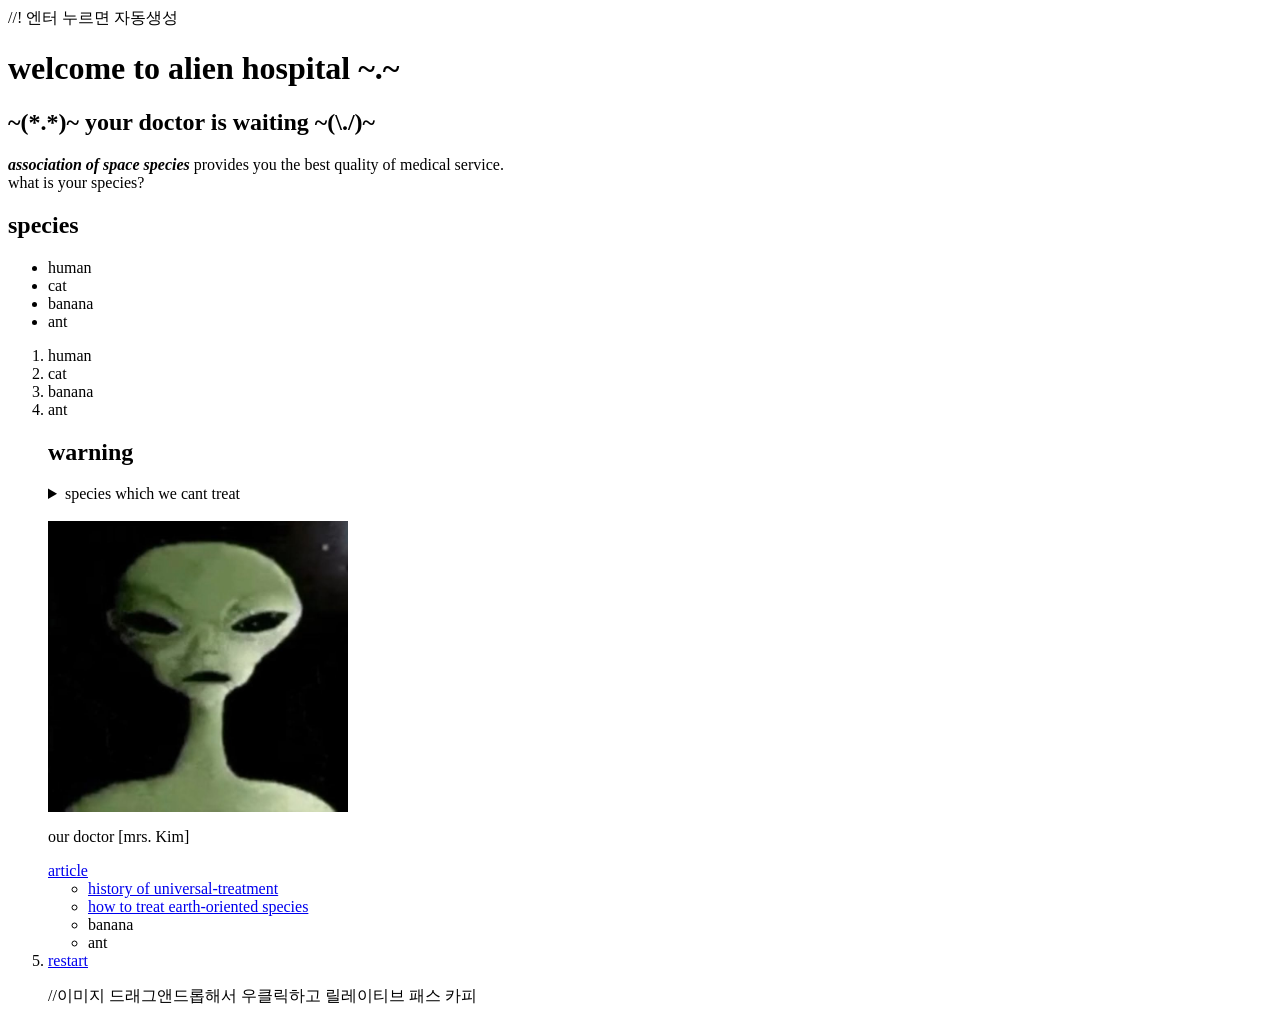
==== index.html @ 28d59692 "learning" ====
//! 엔터 누르면 자동생성

<!doctype html>
<html lang="en">
  <head>
    <meta charset="UTF-8" />
    <meta name="viewport" content="width=device-width, initial-scale=1.0" />
    <title>MASS</title>
  </head>
  <body>
    <h1>welcome to alien hospital ~.~</h1>
    <h2>~(*.*)~ your doctor is waiting ~(\./)~</h2>
    <p>
      <strong><em> association of space species</em></strong> provides you the
      best quality of medical service.<br />
      what is your species?
    </p>
    <h2>species</h2>
    <p>
        <ul>
        <li>human</li>
        <li>cat</li>
        <li>banana</li>
        <li>ant</li>
        </ul>

         <ol>
        <li>human</li>
        <li>cat</li>
        <li>banana</li>
        <li>ant</li>
        </0l>
        <dr />

        <h2>warning</h2>
        <details>
            <summary>species which we cant treat</summary>
            <p> species not belongs to solor system</p>
            <p> species which doesnt have organs</p>
        </details>
        <br>
        <img src="_.jpeg" alt="alien doctor" width="300px" />
        <p>our doctor [mrs. Kim]</p>
        <a href="https://www.dongascience.com/ko/news/71204">article</a>

        <ul>
        <li><a href="https://kr.pinterest.com/pin/477944579224676253/">history of universal-treatment</a></li>
        <li><a href="https://kr.pinterest.com/pin/477944579224676253/">how to treat earth-oriented species</a></li>
        <li>banana</li>
        <li>ant</li>
        </ul>
        <li>
            <a href="h1">restart</a>
        </li>
    </p>
  </body>
</html>
//이미지 드래그앤드롭해서 우클릭하고 릴레이티브 패스 카피
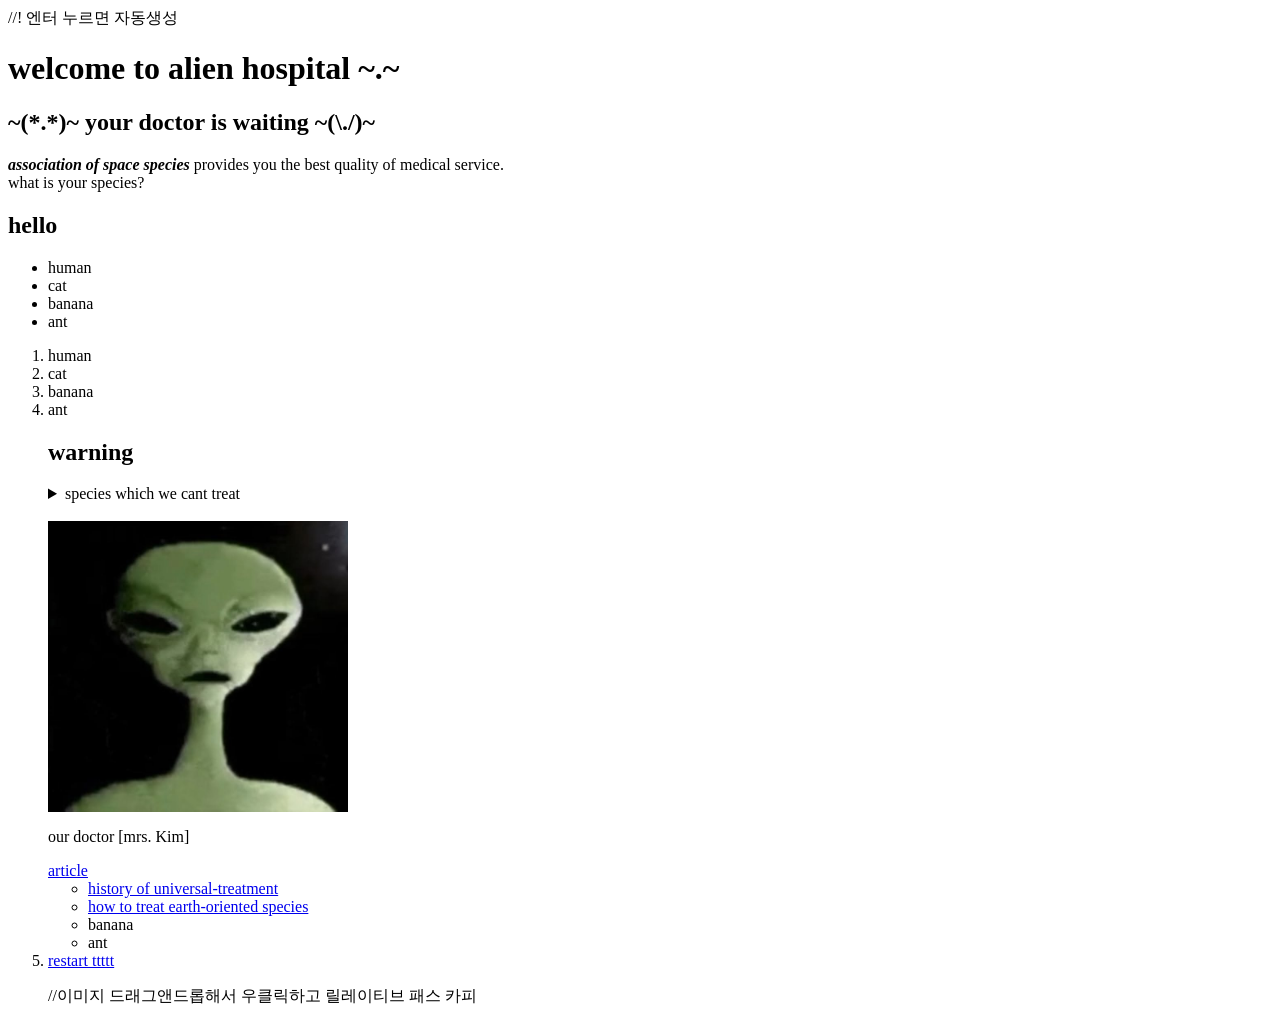
==== commit 07d061e8: "Update index.html" ====
--- a/index.html
+++ b/index.html
@@ -15,7 +15,7 @@
       best quality of medical service.<br />
       what is your species?
     </p>
-    <h2>species</h2>
+    <h2>hello</h2>
     <p>
         <ul>
         <li>human</li>
@@ -50,7 +50,7 @@
         <li>ant</li>
         </ul>
         <li>
-            <a href="h1">restart</a>
+            <a href="h1">restart ttttt</a>
         </li>
     </p>
   </body>
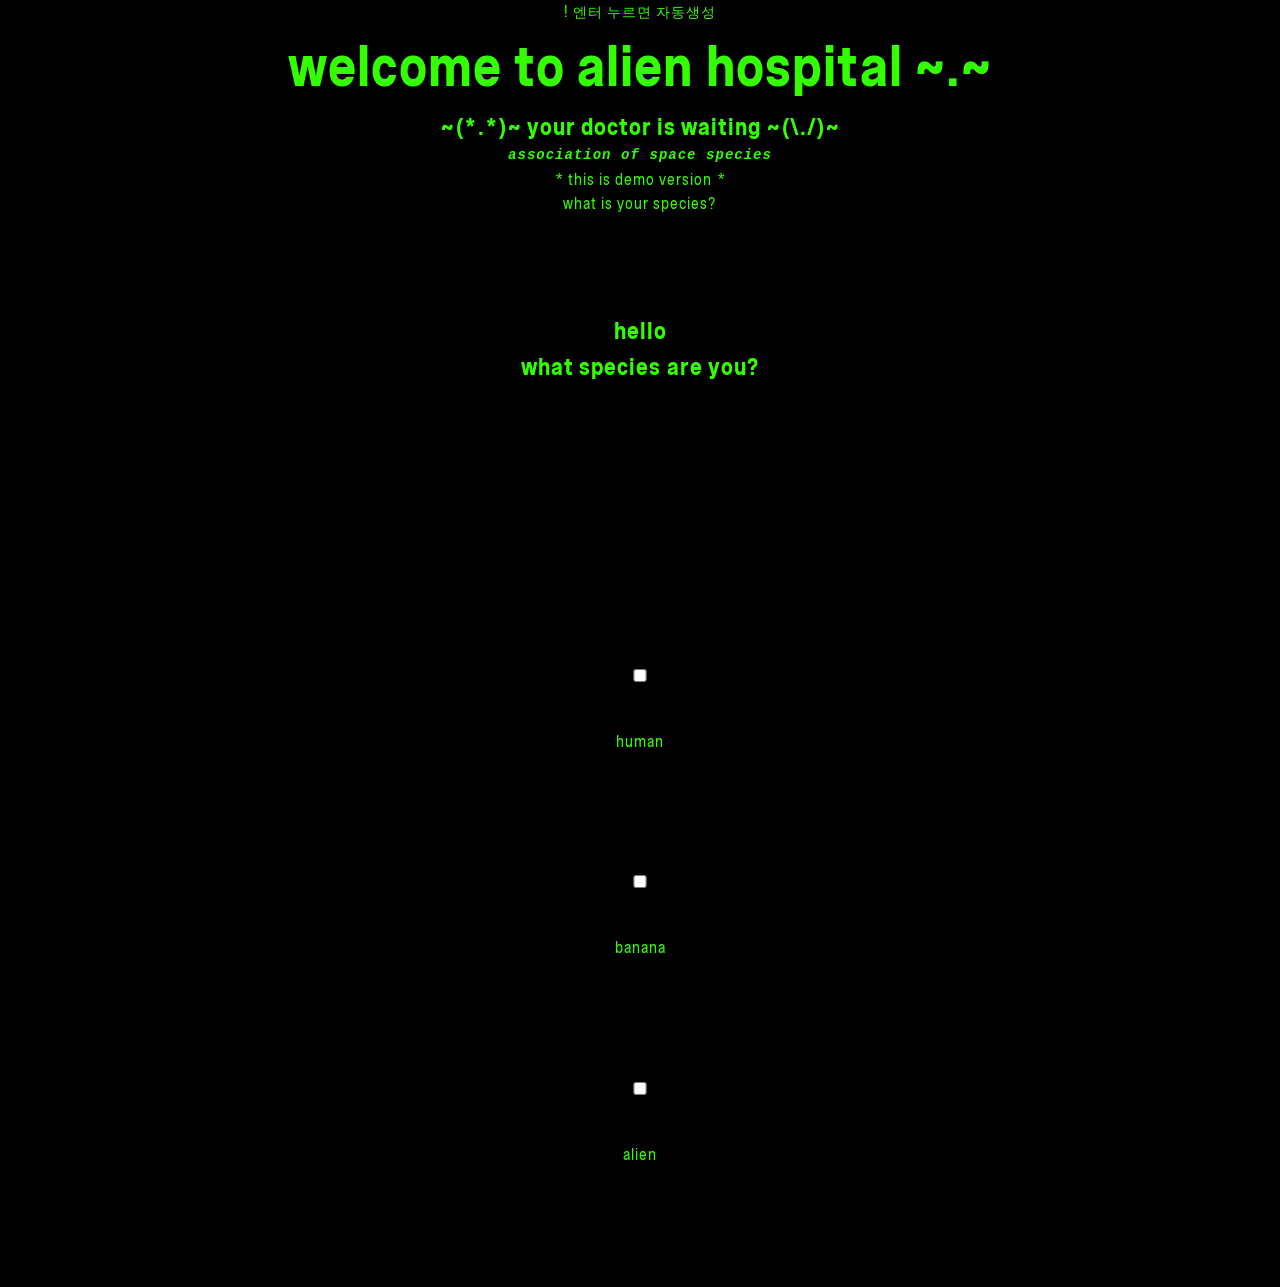
==== commit 1f3399d3: "wow" ====
--- a/index.html
+++ b/index.html
@@ -1,35 +1,135 @@
-//! 엔터 누르면 자동생성
+! 엔터 누르면 자동생성
 
 <!doctype html>
 <html lang="en">
   <head>
     <meta charset="UTF-8" />
     <meta name="viewport" content="width=device-width, initial-scale=1.0" />
+    <link rel="stylesheet" href="alien.css" />
+    <link rel="preconnect" href="https://fonts.googleapis.com" />
+    <link rel="preconnect" href="https://fonts.gstatic.com" crossorigin />
+    <link
+      href="https://fonts.googleapis.com/css2?family=Cossette+Texte:wght@400;700&family=Dongle&family=Outfit:wght@100..900&family=Roboto+Flex:opsz,wght,XOPQ,XTRA,YOPQ,YTDE,YTFI,YTLC,YTUC@8..144,100..1000,96,468,79,-203,738,514,712&display=swap"
+      rel="stylesheet"
+    />
     <title>MASS</title>
   </head>
+  <style>
+    .one {
+      text-align: center;
+      margin-top: 10px;
+      display: flex;
+  flex-direction: column;
+  gap: 12px;
+    }
+    .check-item {
+  display: flex;
+  align-items: center;
+  gap: 12px;
+  cursor: pointer;
+  font-family: var(--font-mono);
+  font-size: 1rem;
+}
+
+/* hide the default browser checkbox */
+.check-item input[type="checkbox"] {
+  display: none;
+}
+
+/* custom checkbox box */
+.checkmark {
+  width: 24px;
+  height: 24px;
+  border: 2px solid var(--black);
+  border-radius: 4px;
+  background: var(--white);
+  flex-shrink: 0;
+  transition: 0.2s ease;
+  position: relative;
+}
+
+/* checkmark tick — shown when checked */
+.check-item input:checked + .checkmark::after {
+  content: '';
+  position: absolute;
+  top: 3px;
+  left: 6px;
+  width: 6px;
+  height: 12px;
+  border: 2px solid var(--black);
+  border-top: none;
+  border-left: none;
+  transform: rotate(45deg);
+}
+
+/* background turns green when checked */
+.check-item input:checked + .checkmark {
+  background: var(--green);
+  border-color: var(--black);
+}
+
+/* text gets strikethrough when checked */
+.check-item input:checked ~ .check-text {
+  text-decoration: line-through;
+  color: var(--green);
+}
+
+
+
+  
+  </style>
   <body>
     <h1>welcome to alien hospital ~.~</h1>
     <h2>~(*.*)~ your doctor is waiting ~(\./)~</h2>
     <p>
-      <strong><em> association of space species</em></strong> provides you the
-      best quality of medical service.<br />
+      <strong class="mass"><em> association of space species</em></strong
+      ><br />* this is demo version *<br />
       what is your species?
     </p>
-    <h2>hello</h2>
-    <p>
-        <ul>
+    <br /><br />
+    <h2 class="one">
+      hello<br />
+      what species are you?
+    </h2>
+    <br />
+    <p class="one">
+      <div class="one">
+  <label class="one">
+    <input type="checkbox" />
+    <span class="checkmark"></span>
+    <span class="check-text">human</span>
+  </label>
+
+  <label class="one">
+    <input type="checkbox" />
+    <span class="checkmark"></span>
+    <span class="check-text">banana</span>
+  </label>
+
+  <label class="one">
+    <input type="checkbox" />
+    <span class="checkmark"></span>
+    <span class="check-text">alien</span>
+  </label>
+</div>
+      
+    </p>
+
+    <!-- <p>
+        <ul class="one">
         <li>human</li>
         <li>cat</li>
         <li>banana</li>
         <li>ant</li>
         </ul>
 
-         <ol>
+         <ol class="one">
         <li>human</li>
         <li>cat</li>
         <li>banana</li>
         <li>ant</li>
-        </0l>
+        </ol>
+        
         <dr />
 
         <h2>warning</h2>
@@ -52,7 +152,7 @@
         <li>
             <a href="h1">restart ttttt</a>
         </li>
-    </p>
+    </p>*/ -->
   </body>
 </html>
-//이미지 드래그앤드롭해서 우클릭하고 릴레이티브 패스 카피+<!-- //이미지 드래그앤드롭해서 우클릭하고 릴레이티브 패스 카피 -->
--- a/alien.css
+++ b/alien.css
@@ -0,0 +1,48 @@
+/*외부 파일 쓰면 외부 css - style 코드 쓰면 내부 css -> html에 css 기능을 불러와 쓰는 것
+선택자 + 선언 블록 -> 선택자가 html 파일과 연결하는 기능/ 선언블록이 구체적인 외형 선언
+reset.css -> html의 기본 스타일은 각 브라우저마다 다름 -> 리셋 코드로 전부다 백지화
+단위에는 절대 단위와 상대 단위가 있는데 -> 상대 단위는 부모요소나 브라우저에 맞춰 상대적으로 적용되는 값
+마이크로 타이포그래피... 요것도 원래 css.. 그래서 style 태그에 잇엇군
+글고 피피티에 화면 레이아웃 부분을 열심히 참고하자... 많이 헷갈렸으니까
+와 빈 공백도 컴퓨터가 아스키 코드로 해석한대
+r그리고 탑다운 방식이라 아래 있는 코드가 최종 반영됨*/
+* {
+  margin: 0;
+  padding: 0;
+}
+body {
+  background: black;
+  color: 33FF00;
+  font-family: "Cossette Texte";
+  font-size: 14px;
+  letter-spacing: 1px;
+  font-weight: 400;
+  line-height: 1.7;
+  word-spacing: 0.2px;
+  word-break: keep-all; /*하이픈 빼기*/
+  text-align: center;
+  margin: auto
+  padding: 20;
+}
+h1{
+    font-size: 50px;
+}
+/* ul li {
+   text-align: left;
+} */
+.mass {
+    font-family: 'Courier New', Courier, monospace;
+}
+/* id는 원앤온리(#사용)... class(.사용)는 여러 대상 선택 가능*/
+
+.one {
+    margin: 20;
+    padding: 20;
+    border: 2cm;
+    text-align: left;
+    padding: 40;
+}
+
+.one :hover {
+    color: magenta;
+}
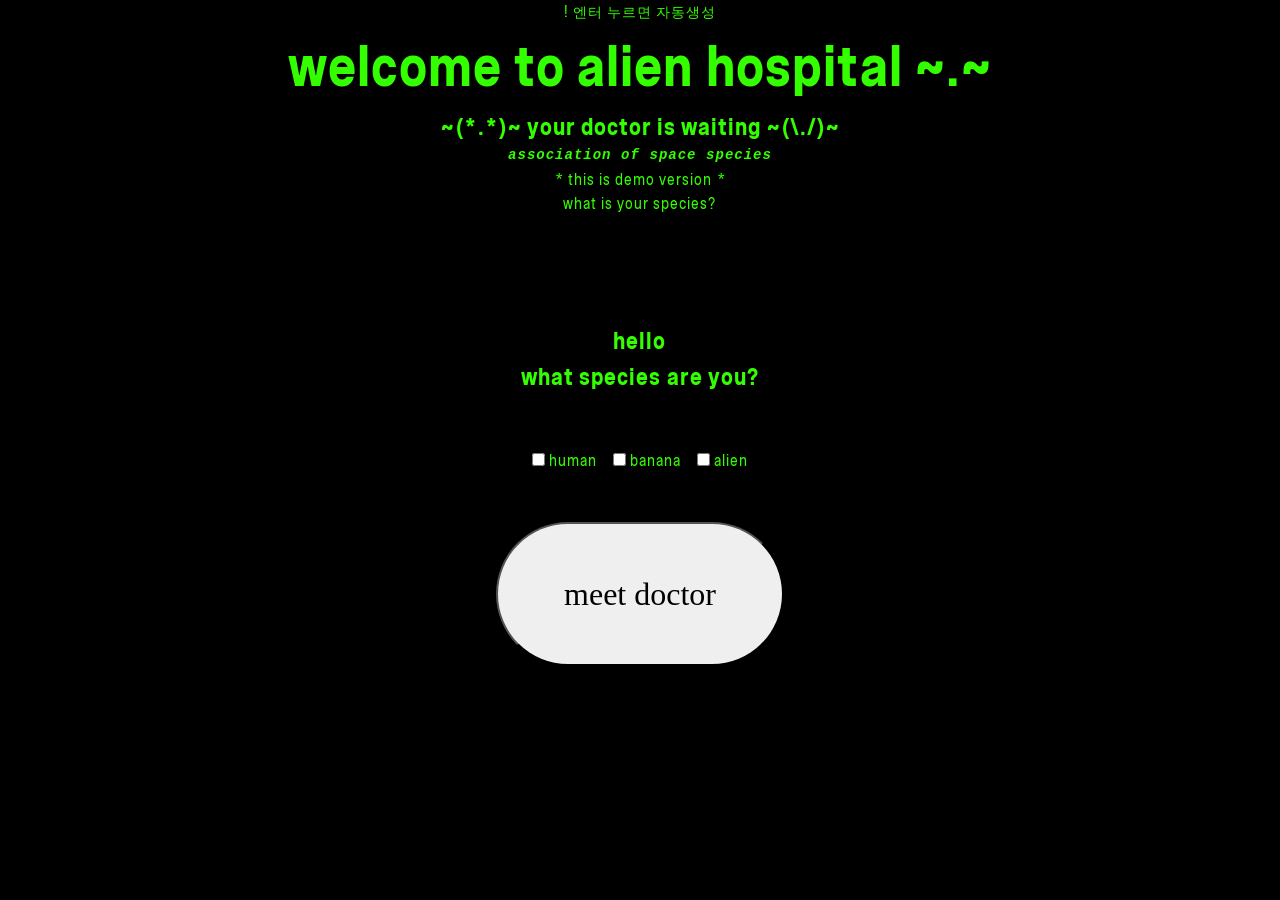
==== commit c168fefc: "Update index.html" ====
--- a/index.html
+++ b/index.html
@@ -16,67 +16,88 @@
   </head>
   <style>
     .one {
+      display: flex;
+      flex-direction: row; /* ← changes from column to side by side */
+      flex-wrap: wrap; /* ← wraps to next line if too many items */
+      gap: 16px; /* ← space between each item */
+      justify-content: center;
       text-align: center;
-      margin-top: 10px;
+    }
+    .one2 {
       display: flex;
-  flex-direction: column;
-  gap: 12px;
+      flex-direction: row; /* ← changes from column to side by side */
+      flex-wrap: wrap; /* ← wraps to next line if too many items */
+      gap: 16px; /* ← space between each item */
+      justify-content: center;
+      text-align: center;
+      margin-top: -30;
     }
     .check-item {
-  display: flex;
-  align-items: center;
-  gap: 12px;
-  cursor: pointer;
-  font-family: var(--font-mono);
-  font-size: 1rem;
-}
+      display: flex;
+      align-items: center;
+      gap: 12px;
+      cursor: pointer;
+      font-family: var(--font-mono);
+      font-size: 1rem;
+    }
 
-/* hide the default browser checkbox */
-.check-item input[type="checkbox"] {
-  display: none;
-}
+    /* hide the default browser checkbox */
+    .check-item input[type="checkbox"] {
+      display: none;
+    }
 
-/* custom checkbox box */
-.checkmark {
-  width: 24px;
-  height: 24px;
-  border: 2px solid var(--black);
-  border-radius: 4px;
-  background: var(--white);
-  flex-shrink: 0;
-  transition: 0.2s ease;
-  position: relative;
-}
+    /* custom checkbox box */
+    .checkmark {
+      width: 24px;
+      height: 24px;
+      border: 2px solid var(--black);
+      border-radius: 4px;
+      background: var(--white);
+      flex-shrink: 0;
+      transition: 0.2s ease;
+      position: relative;
+    }
 
-/* checkmark tick — shown when checked */
-.check-item input:checked + .checkmark::after {
-  content: '';
-  position: absolute;
-  top: 3px;
-  left: 6px;
-  width: 6px;
-  height: 12px;
-  border: 2px solid var(--black);
-  border-top: none;
-  border-left: none;
-  transform: rotate(45deg);
-}
+    /* checkmark tick — shown when checked */
+    .check-item input:checked + .checkmark::after {
+      content: "";
+      position: absolute;
+      top: 3px;
+      left: 6px;
+      width: 6px;
+      height: 12px;
+      border: 2px solid var(--black);
+      border-top: none;
+      border-left: none;
+      transform: rotate(45deg);
+    }
 
-/* background turns green when checked */
-.check-item input:checked + .checkmark {
-  background: var(--green);
-  border-color: var(--black);
-}
+    /* background turns green when checked */
+    .check-item input:checked + .checkmark {
+      background: var(--green);
+      border-color: var(--black);
+    }
 
-/* text gets strikethrough when checked */
-.check-item input:checked ~ .check-text {
-  text-decoration: line-through;
-  color: var(--green);
-}
+    /* text gets strikethrough when checked */
+    .check-item input:checked ~ .check-text {
+      text-decoration: line-through;
+      color: var(--green);
+    }
 
+    .mainB {
+      align-items: center;
+      width: 18rem;
+      height: 9rem;
+      font-family: FUTURA;
+      font-size: 2rem;
+      margin-top: 50px;
+      border-radius: 200px;
+    }
 
-
-  
+    .mainB:hover {
+      background: rgb(0, 255, 0);
+      text-color: var(--black);
+    }
   </style>
   <body>
     <h1>welcome to alien hospital ~.~</h1>
@@ -92,28 +113,30 @@
       what species are you?
     </h2>
     <br />
-    <p class="one">
-      <div class="one">
-  <label class="one">
-    <input type="checkbox" />
-    <span class="checkmark"></span>
-    <span class="check-text">human</span>
-  </label>
 
-  <label class="one">
-    <input type="checkbox" />
-    <span class="checkmark"></span>
-    <span class="check-text">banana</span>
-  </label>
+    <div class="one2">
+      <label>
+        <input type="checkbox" />
+        <span class="checkmark"></span>
+        <span class="check-text">human</span>
+      </label>
 
-  <label class="one">
-    <input type="checkbox" />
-    <span class="checkmark"></span>
-    <span class="check-text">alien</span>
-  </label>
-</div>
-      
-    </p>
+      <label>
+        <input type="checkbox" />
+        <span class="checkmark"></span>
+        <span class="check-text">banana</span>
+      </label>
+
+      <label>
+        <input type="checkbox" />
+        <span class="checkmark"></span>
+        <span class="check-text">alien</span>
+      </label>
+    </div>
+
+    <button class="mainB" onclick="window.location.href = 'main.html'">
+      meet doctor
+    </button>
 
     <!-- <p>
         <ul class="one">
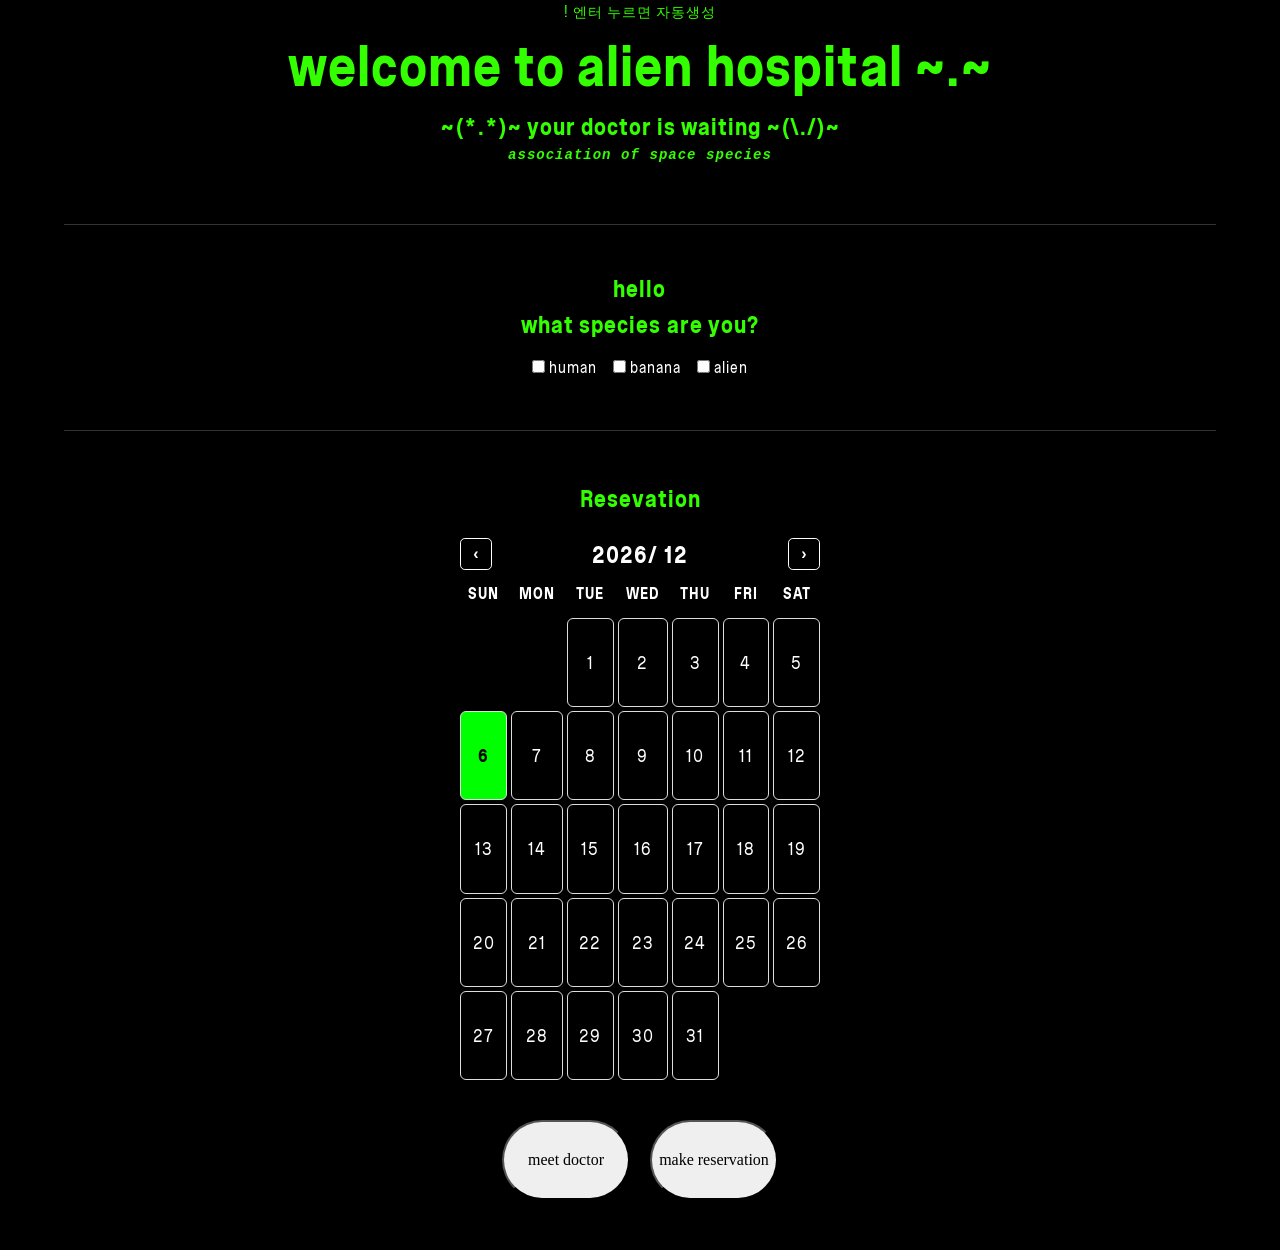
==== commit adf125d0: "11" ====
--- a/index.html
+++ b/index.html
@@ -17,20 +17,23 @@
   <style>
     .one {
       display: flex;
-      flex-direction: row; /* ← changes from column to side by side */
-      flex-wrap: wrap; /* ← wraps to next line if too many items */
-      gap: 16px; /* ← space between each item */
+      flex-direction: row;
+      flex-wrap: wrap;
+      gap: 16px;
       justify-content: center;
       text-align: center;
+      margin-top: -50px;
     }
     .one2 {
       display: flex;
-      flex-direction: row; /* ← changes from column to side by side */
-      flex-wrap: wrap; /* ← wraps to next line if too many items */
-      gap: 16px; /* ← space between each item */
+      flex-direction: row;
+      flex-wrap: wrap;
+      gap: 16px;
       justify-content: center;
       text-align: center;
-      margin-top: -30;
+      margin-top: -70;
+      color: white;
+      margin-bottom: 50px;
     }
     .check-item {
       display: flex;
@@ -41,12 +44,10 @@
       font-size: 1rem;
     }
 
-    /* hide the default browser checkbox */
     .check-item input[type="checkbox"] {
       display: none;
     }
 
-    /* custom checkbox box */
     .checkmark {
       width: 24px;
       height: 24px;
@@ -58,7 +59,6 @@
       position: relative;
     }
 
-    /* checkmark tick — shown when checked */
     .check-item input:checked + .checkmark::after {
       content: "";
       position: absolute;
@@ -72,25 +72,32 @@
       transform: rotate(45deg);
     }
 
-    /* background turns green when checked */
     .check-item input:checked + .checkmark {
       background: var(--green);
       border-color: var(--black);
     }
 
-    /* text gets strikethrough when checked */
     .check-item input:checked ~ .check-text {
       text-decoration: line-through;
       color: var(--green);
     }
 
+    .button-group {
+      display: flex;
+      flex-direction: row;
+      justify-content: center;
+      gap: 20px;
+      margin-top: 40px;
+      margin-bottom: 30px;
+    }
+
     .mainB {
       align-items: center;
-      width: 18rem;
-      height: 9rem;
+      width: 8rem;
+      height: 5rem;
       font-family: FUTURA;
-      font-size: 2rem;
-      margin-top: 50px;
+      font-size: 1rem;
+      margin-bottom: 20px;
       border-radius: 200px;
     }
 
@@ -98,16 +105,154 @@
       background: rgb(0, 255, 0);
       text-color: var(--black);
     }
+
+    /*cal*/
+
+    .cal {
+      padding-top: 150px;
+      width: 360px;
+      min-width: 360px;
+      min-height: 360px;
+      color: white;
+
+      margin: 0 auto;
+    }
+    .cal-header {
+      display: flex;
+      justify-content: space-between;
+      align-items: center;
+      color: white;
+    }
+    .cal-grid {
+      display: grid;
+      grid-template-columns: repeat(7, 1fr);
+      gap: 4px;
+    }
+
+    .day-n {
+      text-align: center;
+      font-weight: bold;
+      padding: 8px;
+      padding-top: 10px;
+    }
+
+    .day {
+      text-align: center;
+      padding: 30px 0;
+      border: 1px solid #ddd;
+      border-radius: 6px;
+      cursor: pointer;
+      color: white;
+      font-size: 1rem;
+    }
+
+    .day:hover {
+      background: rgb(255, 255, 255, 0.3);
+    }
+
+    .day.selected {
+      background: rgb(255, 255, 255);
+      color: rgb(0, 0, 0);
+      font-weight: 600;
+    }
+
+    .day.empty {
+      border: none;
+    }
+
+    .day.today {
+      background: rgb(0, 255, 0);
+      color: rgb(0, 0, 0);
+      font-weight: 600;
+    }
+
+    #prev,
+    #next {
+      width: 32px;
+      height: 32px;
+      border: 1px solid white;
+      border-radius: 15%;
+      background: transparent;
+      color: white;
+      font-size: 1rem;
+      font-weight: 800;
+      cursor: pointer;
+    }
+
+    #prev:hover,
+    #next:hover {
+      background: rgb(255, 255, 255);
+      color: black;
+    }
+
+    #prev:focus,
+    #next:focus {
+      outline: none;
+      background: transparent;
+      color: white;
+    }
+
+    .cl3 {
+      margin-top: 50px;
+      margin-bottom: -130;
+    }
+
+    .overlay {
+      display: none;
+      position: fixed;
+      top: 0;
+      left: 0;
+      width: 100%;
+      height: 100%;
+      background: rgba(0, 0, 0, 0.6);
+      z-index: 999;
+
+      display: none;
+      justify-content: center;
+      align-items: center;
+    }
+
+    .overlay.active {
+      display: flex;
+    }
+
+    .popup {
+      background: white;
+      color: black;
+      padding: 2rem;
+      width: 320px;
+      position: relative;
+      border-radius: 1rem;
+    }
+
+    .close-btn {
+      position: absolute;
+      top: 12px;
+      right: 12px;
+      background: transparent;
+      border: none;
+      font-size: 1rem;
+      font-weight: 600;
+      cursor: pointer;
+    }
+
+    .divider {
+      border: none;
+      border-top: 1px solid rgba(255, 255, 255, 0.2);
+      width: 90%;
+      margin: 2rem auto;
+    }
   </style>
+
   <body>
     <h1>welcome to alien hospital ~.~</h1>
     <h2>~(*.*)~ your doctor is waiting ~(\./)~</h2>
     <p>
-      <strong class="mass"><em> association of space species</em></strong
-      ><br />* this is demo version *<br />
-      what is your species?
+      <strong class="mass"><em> association of space species</em></strong>
     </p>
-    <br /><br />
+    <br />
+    <hr class="divider" />
+    <br />
     <h2 class="one">
       hello<br />
       what species are you?
@@ -133,10 +278,42 @@
         <span class="check-text">alien</span>
       </label>
     </div>
-
-    <button class="mainB" onclick="window.location.href = 'main.html'">
-      meet doctor
-    </button>
+    <hr class="divider" />
+
+    <h2 class="cl3">Resevation</h2>
+
+    <div class="cal">
+      <div class="cal-header">
+        <button id="prev">‹</button>
+        <h2 id="month-label"></h2>
+        <button id="next">›</button>
+      </div>
+
+      <div class="cal-grid" id="cal-grid">
+        <div class="day-n">SUN</div>
+        <div class="day-n">MON</div>
+        <div class="day-n">TUE</div>
+        <div class="day-n">WED</div>
+        <div class="day-n">THU</div>
+        <div class="day-n">FRI</div>
+        <div class="day-n">SAT</div>
+      </div>
+    </div>
+
+    <div class="button-group">
+      <button class="mainB" onclick="window.location.href = 'main.html'">
+        meet doctor
+      </button>
+      <button class="mainB" onclick="openPopup()">make reservation</button>
+    </div>
+
+    <div class="overlay" id="overlay">
+      <div class="popup">
+        <button class="close-btn" onclick="closePopup()">✕</button>
+        <h2>Your reservation has been confirmed !</h2>
+        <p>Please visit the website on the scheduled date.</p>
+      </div>
+    </div>
 
     <!-- <p>
         <ul class="one">
@@ -176,6 +353,8 @@
             <a href="h1">restart ttttt</a>
         </li>
     </p>*/ -->
+
+    <script src="calender.js"></script>
   </body>
 </html>
 <!-- //이미지 드래그앤드롭해서 우클릭하고 릴레이티브 패스 카피 -->
